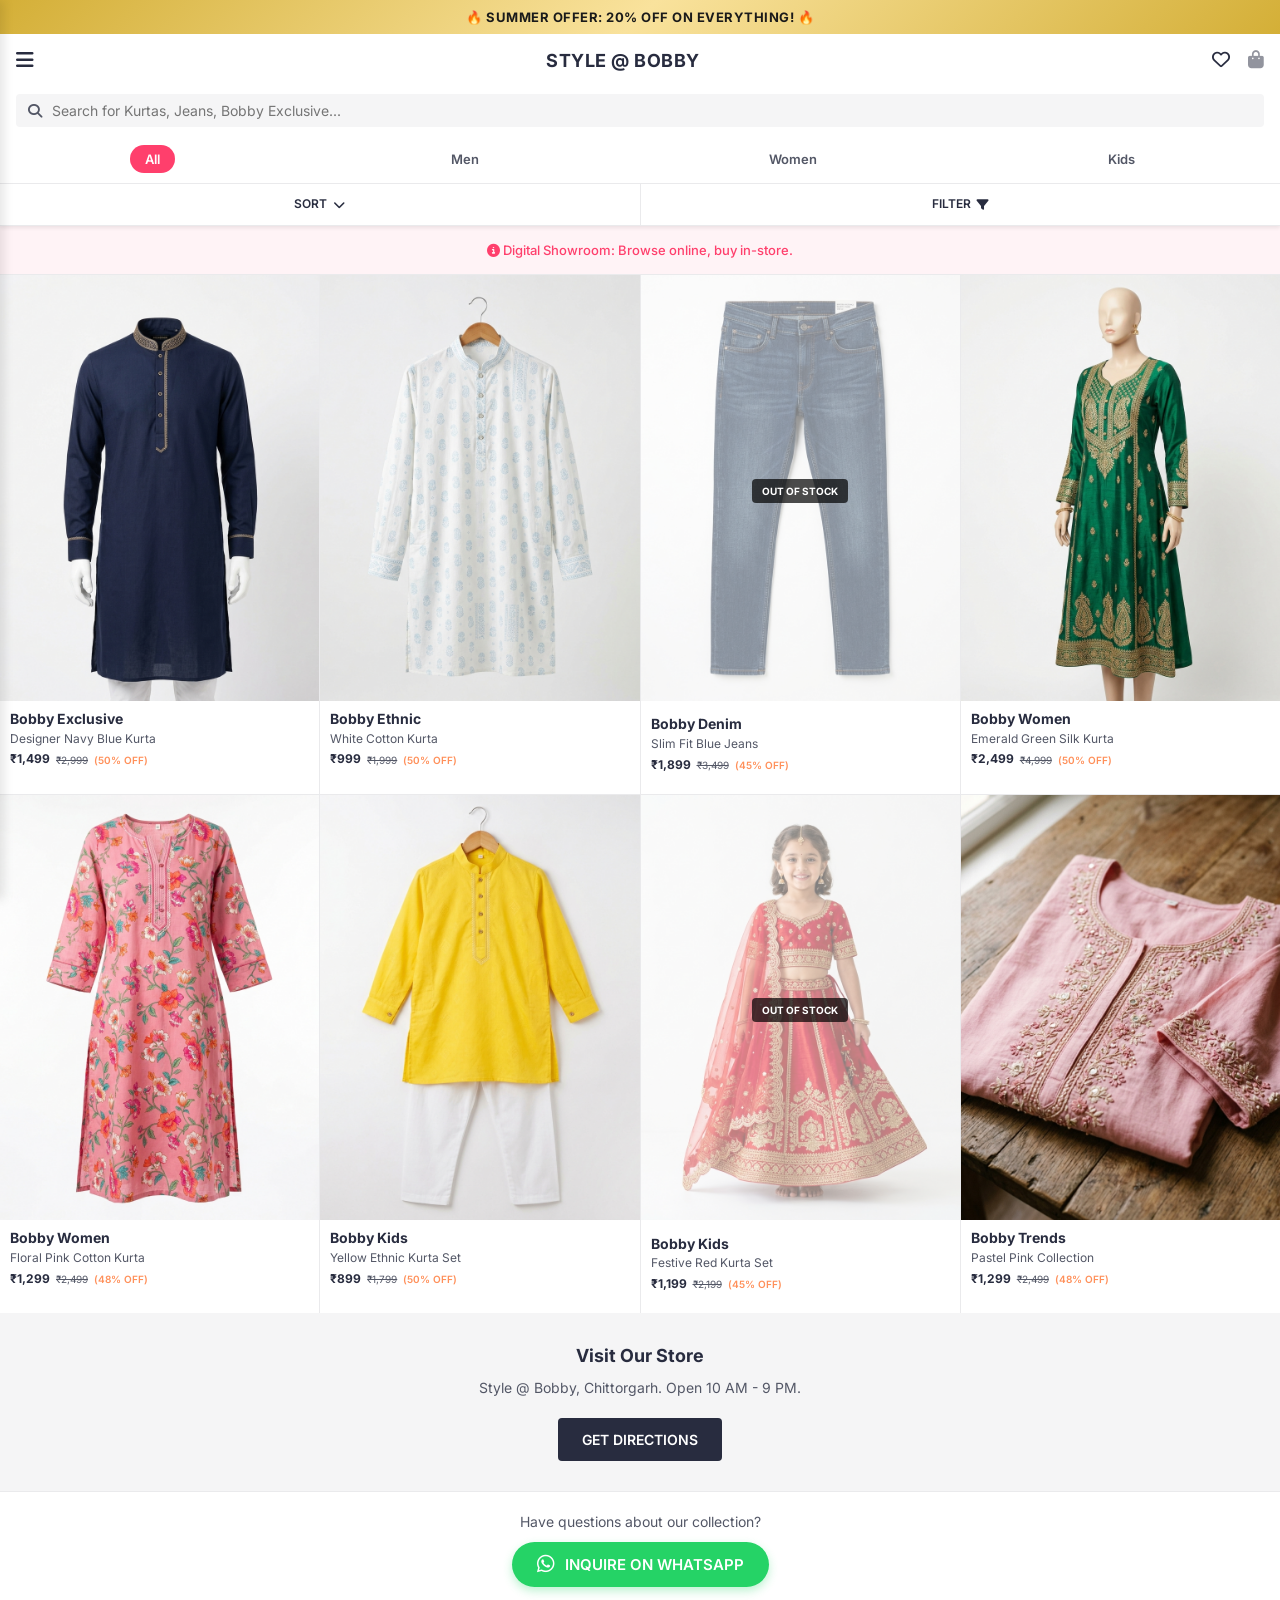
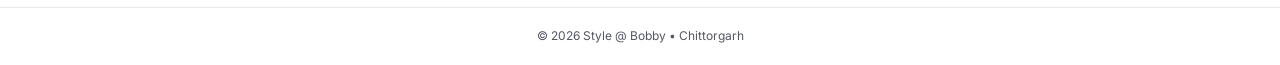
==== index.html @ fa1f8f43 "Initial commit - Style @ Bobby Mobile Showroom" ====
<!DOCTYPE html>
<html lang="en">
<head>
    <meta charset="UTF-8">
    <meta name="viewport" content="width=device-width, initial-scale=1.0, maximum-scale=1.0, user-scalable=no">
    <title>Style @ Bobby | Mobile Showroom</title>
    <link rel="stylesheet" href="style.css">
    <link rel="stylesheet" href="https://cdnjs.cloudflare.com/ajax/libs/font-awesome/6.4.0/css/all.min.css">
</head>
<body>
    <!-- Top Offer Banner -->
    <div class="top-offer-banner">
        🔥 Summer Offer: 20% OFF on everything! 🔥
    </div>

    <!-- Animation Container -->
    <div class="balloon-container" id="balloonContainer"></div>

    <!-- Sidebar Navigation -->
    <div class="sidebar-overlay" id="sidebarOverlay"></div>
    <div class="sidebar" id="sidebar">
        <div class="sidebar-header">
            <h2>Style @ Bobby</h2>
            <p>Premium Fashion in Chittorgarh</p>
        </div>
        <ul class="sidebar-links">
            <li><a href="index.html"><i class="fas fa-home"></i> Home</a></li>
            <li><a href="about.html"><i class="fas fa-info-circle"></i> About Us</a></li>
            <li><a href="benefits.html"><i class="fas fa-gem"></i> Website Benefits</a></li>
            <li><a href="services.html"><i class="fas fa-concierge-bell"></i> Our Services</a></li>
            <li><a href="terms.html"><i class="fas fa-file-contract"></i> Terms & Conditions</a></li>
        </ul>
        <div style="margin-top: auto; padding: 20px; font-size: 11px; color: #888;">
            Version 1.0.8 • Chittorgarh
        </div>
    </div>

    <!-- Sticky Header -->
    <header>
        <div class="top-nav">
            <div class="menu-icon" id="hamburgerMenu"><i class="fas fa-bars"></i></div>
            <a href="index.html" class="logo">Style @ Bobby</a>
            <div class="nav-actions">
                <i class="far fa-heart"></i>
                <i class="fas fa-shopping-bag" style="opacity: 0.5;"></i>
            </div>
        </div>
        <div class="search-container">
            <div class="search-bar">
                <i class="fas fa-search"></i>
                <input type="text" id="searchInput" class="search-input" placeholder="Search for Kurtas, Jeans, Bobby Exclusive...">
            </div>
        </div>
        <!-- Category Nav -->
        <div class="category-nav">
            <div class="category-tab active" data-category="all">All</div>
            <div class="category-tab" data-category="men">Men</div>
            <div class="category-tab" data-category="women">Women</div>
            <div class="category-tab" data-category="kids">Kids</div>
        </div>
        <div class="filter-bar">
            <div class="filter-item" id="sortBtn">Sort <i class="fas fa-chevron-down"></i></div>
            <div class="filter-item" id="filterBtn">Filter <i class="fas fa-filter"></i></div>
        </div>
    </header>

    <!-- Notification -->
    <div class="showcase-banner">
        <i class="fas fa-info-circle"></i> Digital Showroom: Browse online, buy in-store.
    </div>

    <main>
        <!-- Product Grid -->
        <section class="product-grid" id="productGrid">
            <!-- Men -->
            <div class="product-card" data-category="men" data-name="Bobby Exclusive Navy Blue Kurta" data-price="1499" data-sizes="L, XL, XXL" data-stock="in">
                <img src="kurta1.png" alt="Navy Blue Kurta" class="product-img">
                <div class="product-info">
                    <div class="brand-name">Bobby Exclusive</div>
                    <div class="product-desc">Designer Navy Blue Kurta</div>
                    <div class="price-box">
                        <span class="current-price">₹1,499</span>
                        <span class="original-price">₹2,999</span>
                        <span class="discount">(50% OFF)</span>
                    </div>
                </div>
            </div>

            <div class="product-card" data-category="men" data-name="Bobby Ethnic White Cotton Kurta" data-price="999" data-sizes="XL" data-stock="in">
                <img src="kurta2.png" alt="White Cotton Kurta" class="product-img">
                <div class="product-info">
                    <div class="brand-name">Bobby Ethnic</div>
                    <div class="product-desc">White Cotton Kurta</div>
                    <div class="price-box">
                        <span class="current-price">₹999</span>
                        <span class="original-price">₹1,999</span>
                        <span class="discount">(50% OFF)</span>
                    </div>
                </div>
            </div>

            <div class="product-card" data-category="men" data-name="Bobby Denim Slim Fit Blue Jeans" data-price="1899" data-sizes="32, 34, 36" data-stock="out">
                <div style="position: relative;">
                    <img src="jeans1.png" alt="Blue Slim Jeans" class="product-img" style="opacity: 0.5;">
                    <div style="position: absolute; top: 50%; left: 50%; transform: translate(-50%, -50%); background: rgba(0,0,0,0.7); color: #fff; padding: 5px 10px; border-radius: 4px; font-size: 10px; font-weight: 700; text-transform: uppercase;">Out of Stock</div>
                </div>
                <div class="product-info">
                    <div class="brand-name">Bobby Denim</div>
                    <div class="product-desc">Slim Fit Blue Jeans</div>
                    <div class="price-box">
                        <span class="current-price">₹1,899</span>
                        <span class="original-price">₹3,499</span>
                        <span class="discount">(45% OFF)</span>
                    </div>
                </div>
            </div>

            <!-- Women -->
            <div class="product-card" data-category="women" data-name="Bobby Women Emerald Green Silk Kurta" data-price="2499" data-sizes="M, L, XL, XXL" data-stock="in">
                <img src="women1.png" alt="Emerald Green Kurta" class="product-img">
                <div class="product-info">
                    <div class="brand-name">Bobby Women</div>
                    <div class="product-desc">Emerald Green Silk Kurta</div>
                    <div class="price-box">
                        <span class="current-price">₹2,499</span>
                        <span class="original-price">₹4,999</span>
                        <span class="discount">(50% OFF)</span>
                    </div>
                </div>
            </div>

            <div class="product-card" data-category="women" data-name="Bobby Women Floral Pink Kurta" data-price="1299" data-sizes="L" data-stock="in">
                <img src="women2.png" alt="Floral Pink Kurta" class="product-img">
                <div class="product-info">
                    <div class="brand-name">Bobby Women</div>
                    <div class="product-desc">Floral Pink Cotton Kurta</div>
                    <div class="price-box">
                        <span class="current-price">₹1,299</span>
                        <span class="original-price">₹2,499</span>
                        <span class="discount">(48% OFF)</span>
                    </div>
                </div>
            </div>

            <!-- Kids -->
            <div class="product-card" data-category="kids" data-name="Bobby Kids Yellow Ethnic Set" data-price="899" data-sizes="24, 26, 28" data-stock="in">
                <img src="kids1.png" alt="Kids Yellow Kurta" class="product-img">
                <div class="product-info">
                    <div class="brand-name">Bobby Kids</div>
                    <div class="product-desc">Yellow Ethnic Kurta Set</div>
                    <div class="price-box">
                        <span class="current-price">₹899</span>
                        <span class="original-price">₹1,799</span>
                        <span class="discount">(50% OFF)</span>
                    </div>
                </div>
            </div>

            <div class="product-card" data-category="kids" data-name="Bobby Kids Festive Red Set" data-price="1199" data-sizes="22, 24" data-stock="out">
                <div style="position: relative;">
                    <img src="kids2.png" alt="Kids Red Kurta" class="product-img" style="opacity: 0.5;">
                    <div style="position: absolute; top: 50%; left: 50%; transform: translate(-50%, -50%); background: rgba(0,0,0,0.7); color: #fff; padding: 5px 10px; border-radius: 4px; font-size: 10px; font-weight: 700; text-transform: uppercase;">Out of Stock</div>
                </div>
                <div class="product-info">
                    <div class="brand-name">Bobby Kids</div>
                    <div class="product-desc">Festive Red Kurta Set</div>
                    <div class="price-box">
                        <span class="current-price">₹1,199</span>
                        <span class="original-price">₹2,199</span>
                        <span class="discount">(45% OFF)</span>
                    </div>
                </div>
            </div>

            <div class="product-card" data-category="men" data-name="Bobby Trends Pastel Pink Collection" data-price="1299" data-sizes="XL, XXL" data-stock="in">
                <img src="trend.png" alt="Trend" class="product-img">
                <div class="product-info">
                    <div class="brand-name">Bobby Trends</div>
                    <div class="product-desc">Pastel Pink Collection</div>
                    <div class="price-box">
                        <span class="current-price">₹1,299</span>
                        <span class="original-price">₹2,499</span>
                        <span class="discount">(48% OFF)</span>
                    </div>
                </div>
            </div>
        </section>

        <!-- Visit Store -->
        <section class="visit-store">
            <h2>Visit Our Store</h2>
            <p>Style @ Bobby, Chittorgarh. Open 10 AM - 9 PM.</p>
            <a href="https://maps.google.com" target="_blank" class="btn-store">GET DIRECTIONS</a>
        </section>
    </main>

    <!-- WhatsApp Contact Section -->
    <section style="padding: 20px; text-align: center; background: #fff; border-top: 1px solid var(--border);">
        <p style="font-size: 14px; color: var(--text-light); margin-bottom: 10px;">Have questions about our collection?</p>
        <a href="https://wa.me/7597901057" style="display: inline-flex; align-items: center; gap: 10px; background: #25d366; color: #fff; padding: 12px 25px; border-radius: 50px; text-decoration: none; font-weight: 600; font-size: 15px; box-shadow: 0 4px 10px rgba(37, 211, 102, 0.3);">
            <i class="fa-brands fa-whatsapp" style="font-size: 20px;"></i> INQUIRE ON WHATSAPP
        </a>
    </section>

    <footer>
        <div style="padding: 20px; text-align: center; font-size: 12px; color: var(--text-light); border-top: 1px solid var(--border);">
            &copy; 2026 Style @ Bobby • Chittorgarh
        </div>
    </footer>

    <script src="script.js"></script>
</body>
</html>
---- style.css ----
@import url('https://fonts.googleapis.com/css2?family=Inter:wght@300;400;500;600;700&display=swap');

:root {
    --primary: #ffffff;
    --secondary: #f5f5f6;
    --text-main: #282c3f;
    --text-light: #535766;
    --accent: #ff3f6c; /* Myntra Pink */
    --accent-dark: #e02050;
    --border: #eaeaec;
    --shadow: 0 4px 12px rgba(0,0,0,0.05);
    --transition: all 0.2s ease;
    --gold-gradient: linear-gradient(135deg, #d4af37 0%, #f9e29c 50%, #d4af37 100%);
}

/* Top Offer Banner */
.top-offer-banner {
    background: var(--gold-gradient);
    color: #1a1a1a;
    text-align: center;
    padding: 8px;
    font-size: 13px;
    font-weight: 700;
    letter-spacing: 0.5px;
    text-transform: uppercase;
    position: relative;
    z-index: 1100;
}

/* Animations */
.balloon-container {
    position: fixed;
    top: 0;
    left: 0;
    width: 100%;
    height: 100%;
    pointer-events: none;
    z-index: 999;
    overflow: hidden;
}

.balloon {
    position: absolute;
    bottom: -100px;
    width: 40px;
    height: 50px;
    border-radius: 50%;
    animation: floatUp 8s linear infinite;
    opacity: 0.6;
}

.balloon::after {
    content: '';
    position: absolute;
    bottom: -15px;
    left: 50%;
    width: 1px;
    height: 20px;
    background: rgba(0,0,0,0.2);
}

@keyframes floatUp {
    0% { transform: translateY(0) rotate(0deg); opacity: 0; }
    10% { opacity: 0.7; }
    90% { opacity: 0.7; }
    100% { transform: translateY(-110vh) rotate(20deg); opacity: 0; }
}

* {
    margin: 0;
    padding: 0;
    box-sizing: border-box;
    -webkit-tap-highlight-color: transparent;
}

body {
    font-family: 'Inter', sans-serif;
    background-color: var(--primary);
    color: var(--text-main);
    line-height: 1.4;
    overflow-x: hidden;
}

/* Header */
header {
    position: sticky;
    top: 0;
    z-index: 1000;
    background: #fff;
    box-shadow: 0 2px 4px rgba(0,0,0,0.08);
}

.top-nav {
    display: flex;
    align-items: center;
    justify-content: space-between;
    padding: 12px 16px;
}

.menu-icon {
    font-size: 20px;
    color: var(--text-main);
    cursor: pointer;
}

/* Sidebar Overlay */
.sidebar {
    position: fixed;
    top: 0;
    left: -280px; /* Hidden by default */
    width: 280px;
    height: 100%;
    background: #fff;
    z-index: 2000;
    transition: left 0.3s cubic-bezier(0.4, 0, 0.2, 1);
    box-shadow: 4px 0 10px rgba(0,0,0,0.1);
    display: flex;
    flex-direction: column;
}

.sidebar.active {
    left: 0;
}

.sidebar-header {
    padding: 30px 20px;
    border-bottom: 1px solid var(--border);
    background: var(--accent);
    color: #fff;
}

.sidebar-header h2 {
    font-size: 20px;
    margin-bottom: 5px;
}

.sidebar-header p {
    font-size: 12px;
    opacity: 0.9;
}

.sidebar-links {
    list-style: none;
    padding: 20px 0;
}

.sidebar-links li a {
    display: flex;
    align-items: center;
    gap: 15px;
    padding: 15px 20px;
    text-decoration: none;
    color: var(--text-main);
    font-size: 15px;
    font-weight: 500;
    transition: var(--transition);
}

.sidebar-links li a:active, .sidebar-links li a:hover {
    background: var(--secondary);
    color: var(--accent);
}

.sidebar-links li a i {
    width: 20px;
    font-size: 18px;
    color: var(--text-light);
}

.sidebar-overlay {
    position: fixed;
    top: 0;
    left: 0;
    width: 100%;
    height: 100%;
    background: rgba(0,0,0,0.5);
    z-index: 1500;
    display: none;
}

.sidebar-overlay.active {
    display: block;
}

.logo {
    font-weight: 700;
    font-size: 18px;
    letter-spacing: 0.5px;
    text-transform: uppercase;
    color: var(--text-main);
    text-decoration: none;
}

.nav-actions {
    display: flex;
    gap: 18px;
    font-size: 18px;
}

/* Search Bar */
.search-container {
    padding: 8px 16px;
    background: #fff;
}

.search-bar {
    background: var(--secondary);
    border-radius: 4px;
    padding: 8px 12px;
    display: flex;
    align-items: center;
    gap: 10px;
    color: var(--text-light);
    font-size: 14px;
}

.search-input {
    width: 100%;
    border: none;
    background: transparent;
    outline: none;
    font-size: 14px;
    font-family: inherit;
    color: var(--text-main);
}

/* Category Tabs */
.category-nav {
    display: flex;
    justify-content: space-around;
    padding: 10px 0;
    background: #fff;
    border-bottom: 1px solid var(--border);
}

.category-tab {
    font-size: 13px;
    font-weight: 600;
    color: var(--text-light);
    padding: 5px 15px;
    border-radius: 20px;
    cursor: pointer;
    transition: var(--transition);
}

.category-tab.active {
    background: var(--accent);
    color: #fff;
}

/* Filter Bar */
.filter-bar {
    display: flex;
    border-bottom: 1px solid var(--border);
    background: #fff;
}

.filter-item {
    flex: 1;
    text-align: center;
    padding: 12px;
    font-size: 12px;
    font-weight: 600;
    text-transform: uppercase;
    border-right: 1px solid var(--border);
    display: flex;
    align-items: center;
    justify-content: center;
    gap: 6px;
}

.filter-item:last-child {
    border-right: none;
}

/* Banner */
.hero-banner {
    width: 100%;
    height: 180px;
    background-size: cover;
    background-position: center;
    display: flex;
    align-items: center;
    padding: 20px;
    position: relative;
}

.hero-banner::after {
    content: '';
    position: absolute;
    top: 0; left: 0; width: 100%; height: 100%;
    background: rgba(0,0,0,0.2);
}

.hero-text {
    position: relative;
    z-index: 10;
    color: #fff;
}

.hero-text h1 {
    font-size: 24px;
    font-weight: 700;
}

/* Product Grid */
.product-grid {
    display: grid;
    grid-template-columns: repeat(2, 1fr);
    gap: 1px;
    background: var(--border);
}

.product-card {
    background: #fff;
    padding: 0 0 12px 0;
    display: flex;
    flex-direction: column;
}

.product-img {
    width: 100%;
    aspect-ratio: 3/4;
    object-fit: cover;
}

.product-info {
    padding: 8px 10px;
}

.brand-name {
    font-weight: 700;
    font-size: 14px;
    margin-bottom: 2px;
}

.product-desc {
    font-size: 12px;
    color: var(--text-light);
    white-space: nowrap;
    overflow: hidden;
    text-overflow: ellipsis;
    margin-bottom: 4px;
}

.price-box {
    display: flex;
    align-items: center;
    gap: 6px;
    font-size: 12px;
}

.current-price {
    font-weight: 700;
}

.original-price {
    text-decoration: line-through;
    color: var(--text-light);
    font-size: 10px;
}

.discount {
    color: #ff905a;
    font-weight: 600;
    font-size: 10px;
}

/* Showcase Banner */
.showcase-banner {
    background: #fff3f6;
    padding: 15px;
    text-align: center;
    font-size: 13px;
    font-weight: 500;
    color: var(--accent);
    border-bottom: 1px solid var(--border);
}

/* Visit Store Section */
.visit-store {
    padding: 30px 20px;
    background: var(--secondary);
    text-align: center;
}

.visit-store h2 {
    font-size: 18px;
    margin-bottom: 10px;
}

.visit-store p {
    font-size: 14px;
    color: var(--text-light);
    margin-bottom: 20px;
}

.btn-store {
    display: inline-block;
    background: var(--text-main);
    color: #fff;
    padding: 12px 24px;
    border-radius: 4px;
    text-decoration: none;
    font-weight: 600;
    font-size: 14px;
}

/* Mobile Adjustments */
@media (min-width: 768px) {
    .product-grid {
        grid-template-columns: repeat(4, 1fr);
    }
}
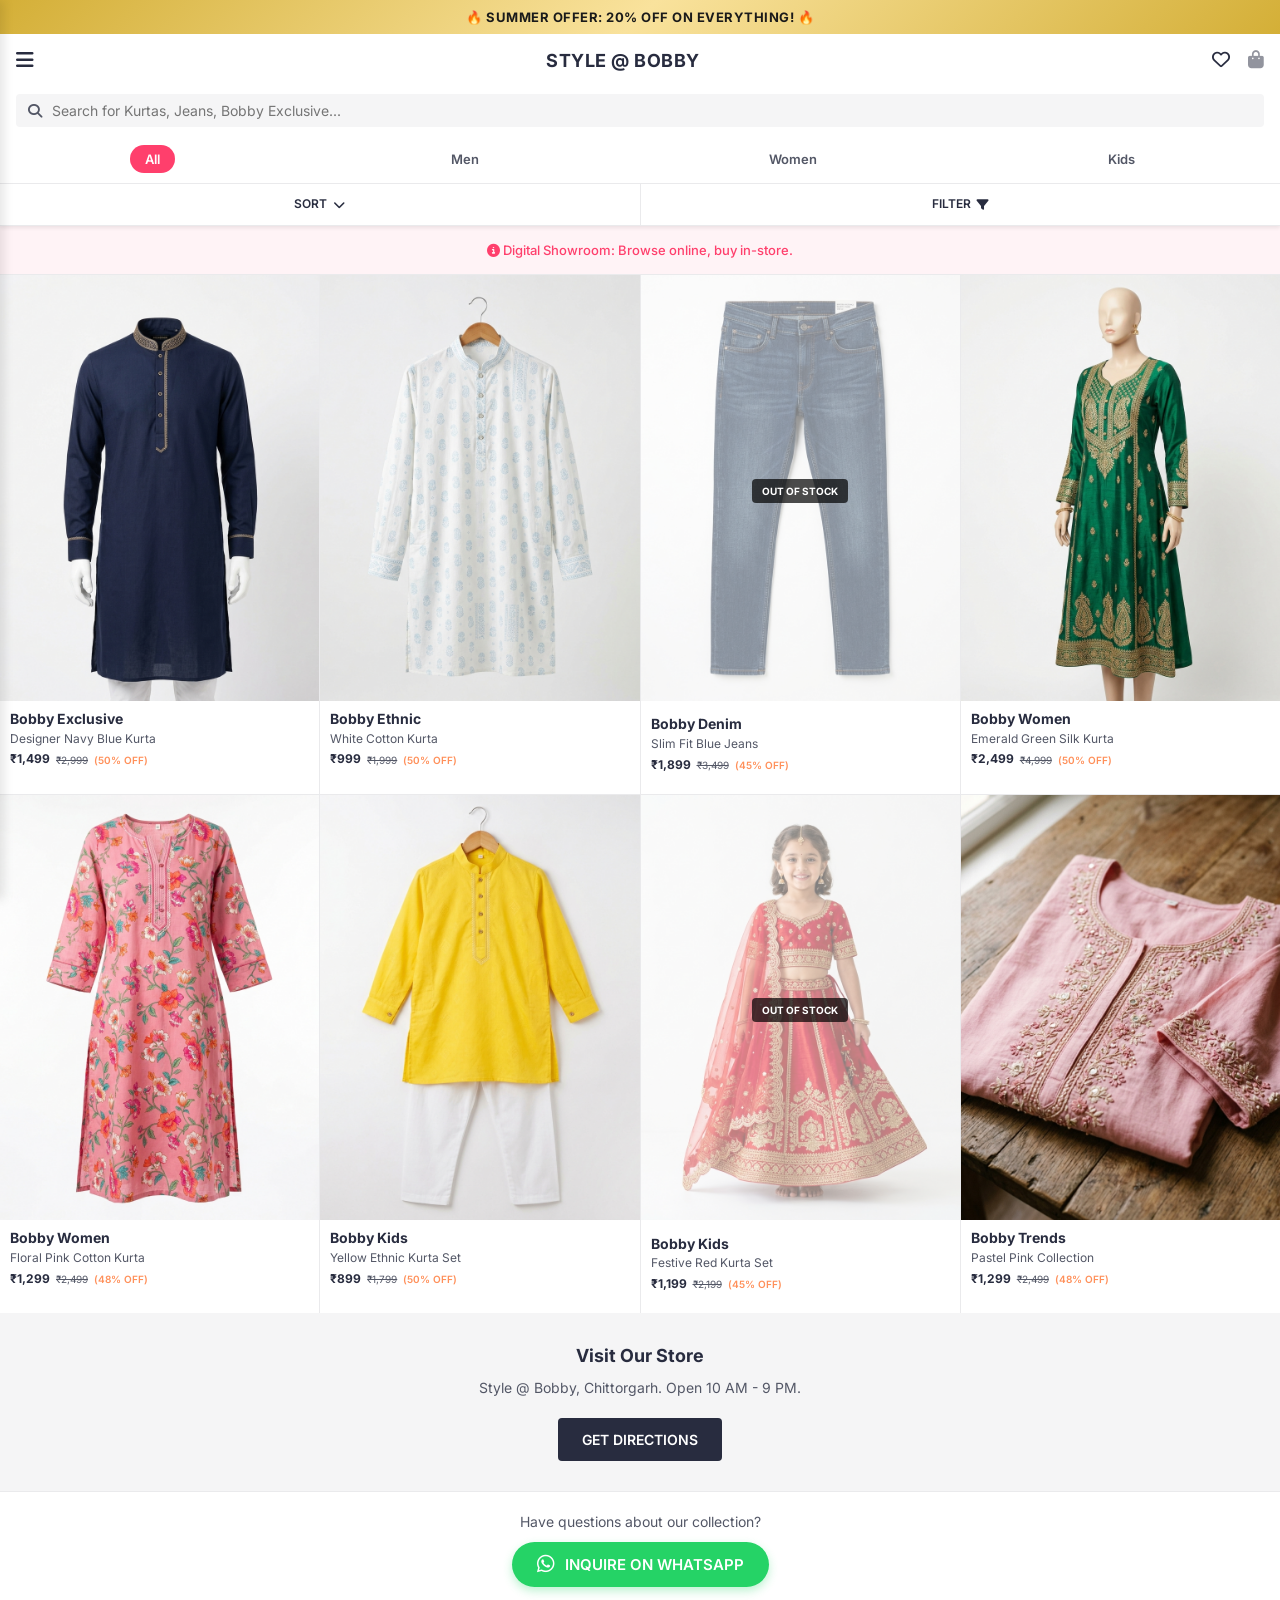
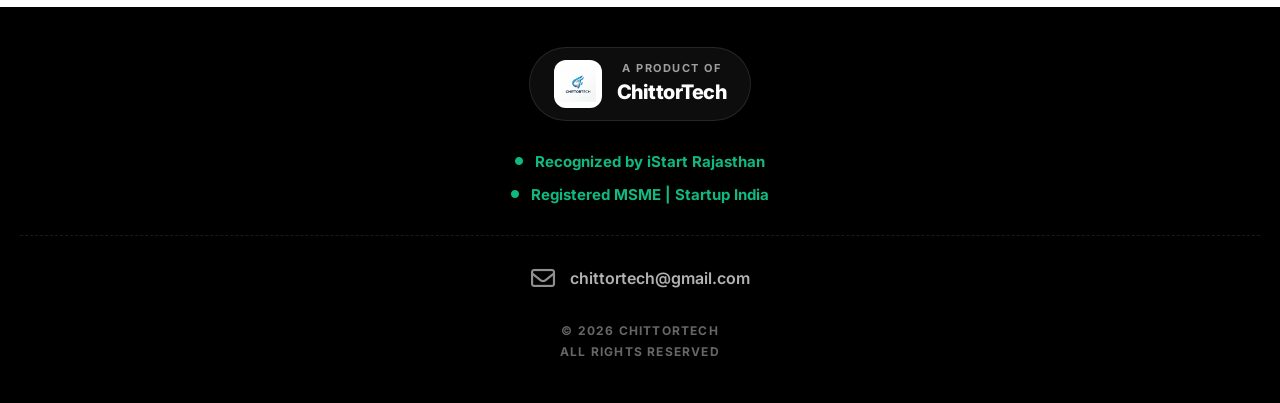
==== commit 456c5d34: "Update footer branding with ChittorTech logo and black centered theme" ====
--- a/index.html
+++ b/index.html
@@ -29,6 +29,7 @@
             <li><a href="benefits.html"><i class="fas fa-gem"></i> Website Benefits</a></li>
             <li><a href="services.html"><i class="fas fa-concierge-bell"></i> Our Services</a></li>
             <li><a href="terms.html"><i class="fas fa-file-contract"></i> Terms & Conditions</a></li>
+            <li style="border-top: 1px solid #eee; margin-top: 10px;"><a href="admin.html" style="color: #64748b; font-size: 13px;"><i class="fas fa-user-shield"></i> Store Manager Login</a></li>
         </ul>
         <div style="margin-top: auto; padding: 20px; font-size: 11px; color: #888;">
             Version 1.0.8 • Chittorgarh
@@ -202,9 +203,32 @@
         </a>
     </section>
 
-    <footer>
-        <div style="padding: 20px; text-align: center; font-size: 12px; color: var(--text-light); border-top: 1px solid var(--border);">
-            &copy; 2026 Style @ Bobby • Chittorgarh
+    <footer class="brand-footer">
+        <div class="brand-badge">
+            <div class="logo-box">
+                <img src="chittortech_logo_1775884354186.png" alt="ChittorTech Logo">
+            </div>
+            <div class="brand-text">
+                <span>A PRODUCT OF</span>
+                <h3>ChittorTech</h3>
+            </div>
+        </div>
+
+        <ul class="recognition-list">
+            <li><i class="fas fa-circle"></i> Recognized by iStart Rajasthan</li>
+            <li><i class="fas fa-circle"></i> Registered MSME | Startup India</li>
+        </ul>
+
+        <div class="divider"></div>
+
+        <a href="mailto:chittortech@gmail.com" class="contact-info">
+            <i class="far fa-envelope"></i>
+            chittortech@gmail.com
+        </a>
+
+        <div class="copyright">
+            &copy; 2026 CHITTORTECH<br>
+            ALL RIGHTS RESERVED
         </div>
     </footer>
 
--- a/style.css
+++ b/style.css
@@ -412,3 +412,120 @@
         grid-template-columns: repeat(4, 1fr);
     }
 }
+
+/* Brand Footer Section */
+.brand-footer {
+    background-color: #000000; /* Jet Black */
+    color: #ffffff;
+    padding: 40px 20px;
+    font-family: 'Inter', sans-serif;
+    text-align: center;
+}
+
+.brand-footer .brand-badge {
+    background: rgba(255, 255, 255, 0.05);
+    border: 1px solid rgba(255, 255, 255, 0.1);
+    border-radius: 40px;
+    padding: 12px 24px;
+    display: inline-flex;
+    align-items: center;
+    gap: 15px;
+    margin: 0 auto 30px;
+}
+
+.brand-footer .logo-box {
+    background: #fff;
+    width: 48px;
+    height: 48px;
+    border-radius: 12px;
+    display: flex;
+    align-items: center;
+    justify-content: center;
+    padding: 6px;
+    overflow: hidden;
+}
+
+.brand-footer .logo-box img {
+    width: 100%;
+    height: 100%;
+    object-fit: contain;
+}
+
+.brand-footer .logo-box i {
+    color: #0ea5e9; /* Professional blue */
+    font-size: 26px;
+}
+
+.brand-footer .brand-text {
+    text-align: center;
+}
+
+.brand-footer .brand-text span {
+    display: block;
+    font-size: 11px;
+    text-transform: uppercase;
+    font-weight: 700;
+    letter-spacing: 1.5px;
+    opacity: 0.6;
+    margin-bottom: 2px;
+}
+
+.brand-footer .brand-text h3 {
+    font-size: 20px;
+    font-weight: 800;
+    margin: 0;
+    letter-spacing: -0.5px;
+}
+
+.brand-footer .recognition-list {
+    list-style: none;
+    padding: 0;
+    margin: 0 0 30px 0;
+}
+
+.brand-footer .recognition-list li {
+    display: flex;
+    align-items: center;
+    justify-content: center;
+    gap: 12px;
+    color: #10b981; /* Vibrant Emerald Green */
+    font-size: 15px;
+    font-weight: 700;
+    margin-bottom: 12px;
+}
+
+.brand-footer .recognition-list li i {
+    font-size: 8px;
+}
+
+.brand-footer .divider {
+    border-top: 1.5px dashed rgba(255, 255, 255, 0.1);
+    margin: 30px 0;
+}
+
+.brand-footer .contact-info {
+    display: flex;
+    align-items: center;
+    justify-content: center;
+    gap: 15px;
+    font-size: 16px;
+    color: rgba(255, 255, 255, 0.7);
+    margin-bottom: 30px;
+    font-weight: 600;
+    text-decoration: none;
+}
+
+.brand-footer .contact-info i {
+    font-size: 24px;
+    opacity: 0.8;
+}
+
+.brand-footer .copyright {
+    text-align: center;
+    font-size: 12px;
+    text-transform: uppercase;
+    letter-spacing: 1.2px;
+    opacity: 0.4;
+    line-height: 1.8;
+    font-weight: 700;
+}
